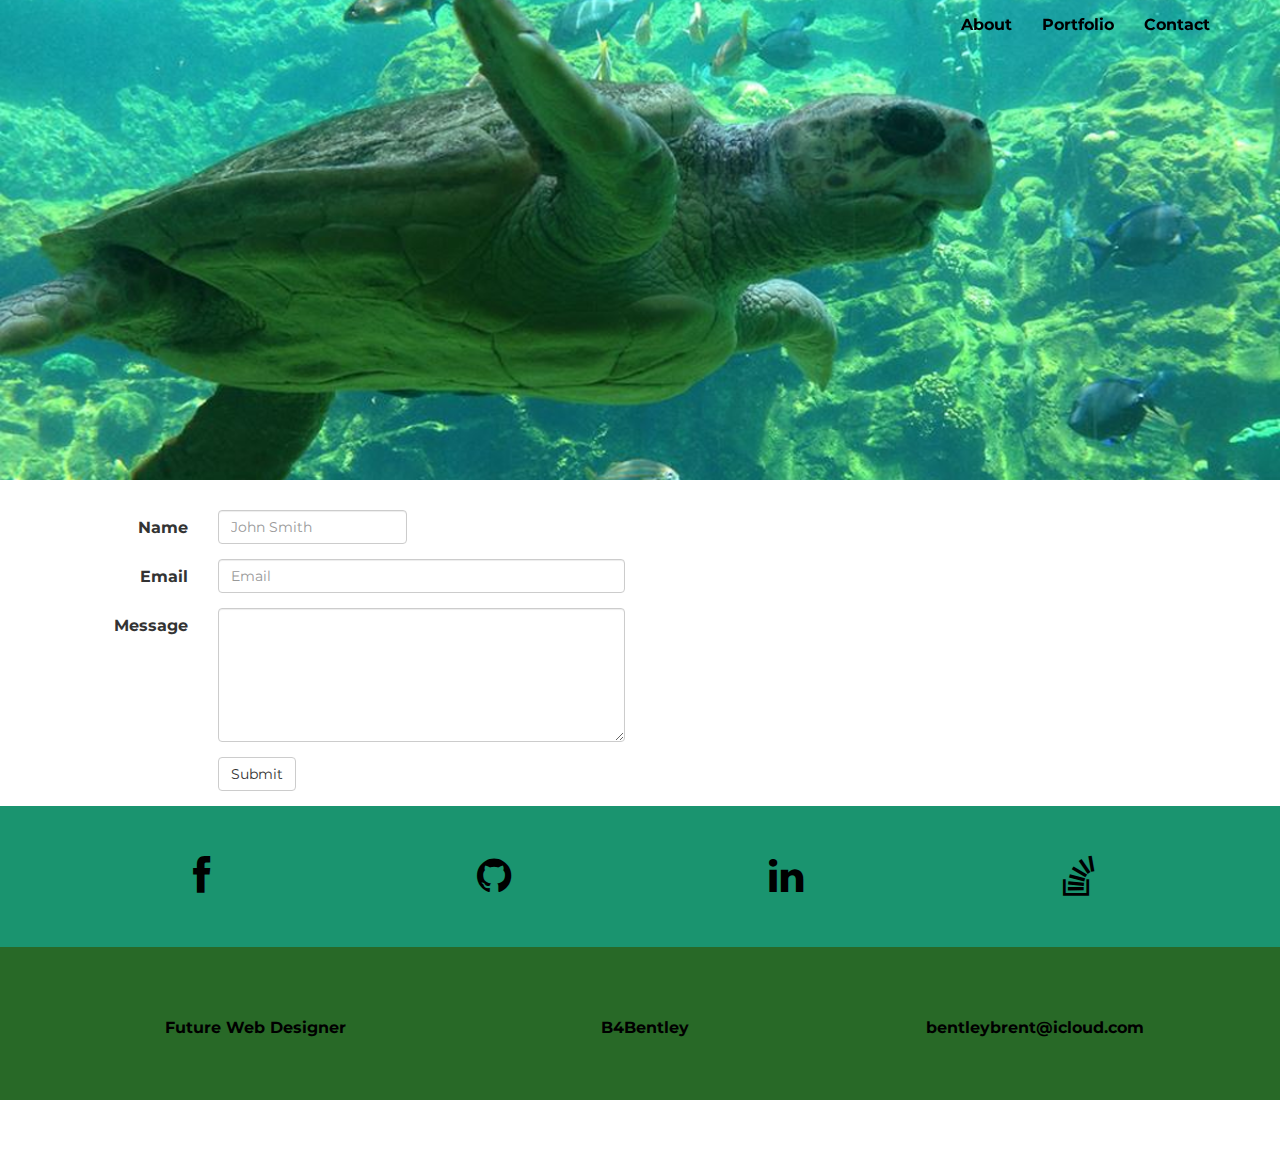
==== part1/contact.html @ f428f180 "new adds" ====
<!DOCTYPE html>
<html lang="en">
  <head>
    <meta charset="utf-8">
    <meta http-equiv="X-UA-Compatible" content="IE=edge">
    <meta name="viewport" content="width=device-width, initial-scale=1">
 
    <title>Brent Portfolio</title>

    <!-- Bootstrap core CSS -->
    <link href="assets/css/bootstrap.css" rel="stylesheet">

    <!-- Custom styles for this template -->
    <link href="assets/css/style.css" rel="stylesheet">
    <link href="assets/css/font-awesome.min.css" rel="stylesheet">

  </head>
  <body>

    <!-- Static navbar -->
    <div class="navbar navbar-default navbar-fixed-top navbar-inverse" role="navigation">
      <div class="container">
        <div class="navbar-collapse collapse">
          <ul class="nav navbar-nav navbar-right">
            <li><a href="index.html">About</a></li>
            <li><a href="portfolio.html">Portfolio</a></li>
            <li><a href="contact.html">Contact</a></li>
            
          </ul>
        </div><!--/.nav-collapse -->
      </div>
    </div>

	<div id="aboutwrap">
	    <div class="container">
			<div class="row">

			</div><! --/row -->
	    </div> <!-- /container -->
	</div><! --/headerwrap -->

	<form class="form-horizontal">
  		<div class="form-group">
   			<label for="inputName3" class="col-sm-2 control-label">Name</label>
    		<div class="col-sm-2">
      			<input type="name" class="form-control" id="inputName3" placeholder="John Smith">
    		</div>
  		</div>
  		<div class="form-group">
    		<label for="inputEmail3" class="col-sm-2 control-label">Email</label>
    		<div class="col-sm-4">
      			<input type="email" class="form-control" id="inputEmail3" placeholder="Email">
   			</div>
   		</div>
   			
   		<div class="form-group">
   			<label for="inputMessage3" class="col-sm-2 control-label">Message</label>
   			<div class="col-sm-4 ">
   			<textarea class="form-control" rows="6"></textarea>   				
   			</div>
 		</div>
 		<div class="form-group">
    		<div class="col-sm-10 col-sm-offset-2">
      			<button type="submit" class="btn btn-default ">Submit</button>
   			</div>
   			
 		</div>
  	</form>
	
	<div id="social">
		<div class="container">
			<div class="row centered">

				<div class="col-lg-3">
					<a href="https://www.facebook.com/brent.bentley.3"><i class="fa fa-facebook"></i></a>
				</div>
				<div class="col-lg-3">
					<a href="https://github.com/b4bentley"><i class="fa fa-github"></i></a>
				</div>
				<div class="col-lg-3">
					<a href="https://www.linkedin.com/in/brent-bentley-88558241"><i class="fa fa-linkedin"></i></a>
				</div>
				<div class="col-lg-3">
					<a href="http://stackoverflow.com/users/6523895/b4bentley"><i class="fa fa-stack-overflow"></i></a>
				</div>

			
			</div><! --/row -->
		</div><! --/container -->
	</div><! --/social -->

	<div id="footerwrap">
		<div class="container">
			<div class="row centered">
				<div class="col-lg-4">
					<p><b>Future Web Designer</b></p>
				</div>
			
				<div class="col-lg-4">
					<p><b>B4Bentley<b></p>
				</div>
				<div class="col-lg-4">
					<p><b>bentleybrent@icloud.com<b></p>
				</div>

			</div>

		</div>
	</div><! --/footerwrap -->
	


    <!-- Bootstrap core JavaScript
    ================================================== -->
    <!-- Placed at the end of the document so the pages load faster -->
    <script src="https://ajax.googleapis.com/ajax/libs/jquery/1.11.0/jquery.min.js"></script>
    <script src="assets/js/bootstrap.min.js"></script>
  </body>
</html>
---- part1/assets/css/style.css ----
/*
 * Author: Carlos Alvarez
 */


/* ==========================================================================
   Base Styles, Bootstrap Modifications & Fonts Import
   ========================================================================== */

@import url(https://fonts.googleapis.com/css?family=Montserrat:400,700);


::-moz-selection {
    background: #f2c2c9;
    color: #a4003a;
    text-shadow: none;
}

::selection {
    background: #16a085;
    color: #a4003a;
    text-shadow: none;
}

/*
 * A better looking default horizontal rule
 */

 hr {
    display: block;
    height: 1px;
    border: 0;
    border-top: 1px solid #ccc;
    margin: 1em 0;
    padding: 0;
}

.centered {
	text-align: center
}

.mt {
	margin-top: 80px;
}

.mb {
	margin-bottom: 80px;
}

/* ==========================================================================
   General styles
   ========================================================================== */


body {
    font-family: 'Montserrat', sans-serif;
    font-weight: 400;
    font-size: 16px;

    -webkit-font-smoothing: antialiased;
    -webkit-overflow-scrolling: touch;
}

h1, h2, h3, h4, h5, h6 {
	font-weight: 700;
    color: #4a4a4a;
}


.navbar-brand {
	font-weight: 700;
}

.navbar-default .navbar-brand {
	color: #1abc9c;
}

.navbar-default {
	background-color: transparent;
	border-color: transparent;
}

.navbar-default .navbar-nav > .active > a, .navbar-default .navbar-nav > .active > a:hover, .navbar-default .navbar-nav > .active > a:focus {
	color: #1abc9c;
	background-color: transparent;
	border-bottom: 2px solid #1abc9c
}

.navbar-default .navbar-nav > li > a {
	/*color: #1abc9c;*/
	color: Black;
	font-weight: bolder;
}

/* ==========================================================================
   Wrap Sections
   ========================================================================== */

#headerwrap {
	background: url(../img/turtleCover.png) no-repeat center top;
	margin-top: -70px;
	padding-top: 250px;
	text-align:center;
	background-attachment: relative;
	background-position: center center;
	min-height: 650px;
	width: 100%;
	
    -webkit-background-size: 100%;
    -moz-background-size: 100%;
    -o-background-size: 100%;
    background-size: 100%;

    -webkit-background-size: cover;
    -moz-background-size: cover;
    -o-background-size: cover;
    background-size: cover;
}

#headerwrap h1 {
	color:#ffffff;
	padding-top: 10px;
	padding-bottom: 20px;
	letter-spacing: 4px;
	font-size: 80px;
	font-weight: bold;
}

#headerwrap h4 {
	font-weight: 400;
	color: #ffffff
}

#social {
	padding-top: 50px;
	padding-bottom: 50px;
	background-color: #1a946f;
}

#social i {
	font-size: 40px;
	color: black;
}

#social i:hover {
	color: #286927 ;
}

#footerwrap {
	padding-top: 70px;
	padding-bottom: 50px;
	background-color: #286927;
}

#footerwrap p {
	color: black;
	margin-left: 10px;
}

#workwrap {	
	background: url(../img/portCover.png) no-repeat center top;
	margin-top: -70px;
	padding-top: 250px;
	text-align:center;
	background-attachment: relative;
	background-position: center center;
	min-height: 650px;
	width: 100%;
	
    -webkit-background-size: 100%;
    -moz-background-size: 100%;
    -o-background-size: 100%;
    background-size: 100%;

    -webkit-background-size: cover;
    -moz-background-size: cover;
    -o-background-size: cover;
    background-size: cover;
}

#workwrap h1 {
	color:#ffffff;
	padding-top: 10px;
	padding-bottom: 20px;
	letter-spacing: 4px;
	font-size: 80px;
	font-weight: bold;
}

#workwrap h4 {
	font-weight: 400;
	color: #ffffff
}

#aboutwrap {	
	background: url(../img/turtleCover.png) no-repeat center top;
	margin-top: -70px;
	padding-top: 250px;
	text-align:center;
	background-attachment: relative;
	background-position: center center;
	min-height: 550px;
	width: 100%;
	
    -webkit-background-size: 100%;
    -moz-background-size: 100%;
    -o-background-size: 100%;
    background-size: 100%;

    -webkit-background-size: cover;
    -moz-background-size: cover;
    -o-background-size: cover;
    background-size: cover;
}

/* Gallery */
.gallery {
	margin-top: 30px;
	position: relative;
}

.gallery img:hover {
	opacity: 0.4;

}

.aboutImg{
	border: solid 2px black;
}

form{
	margin-top: 30px;
}
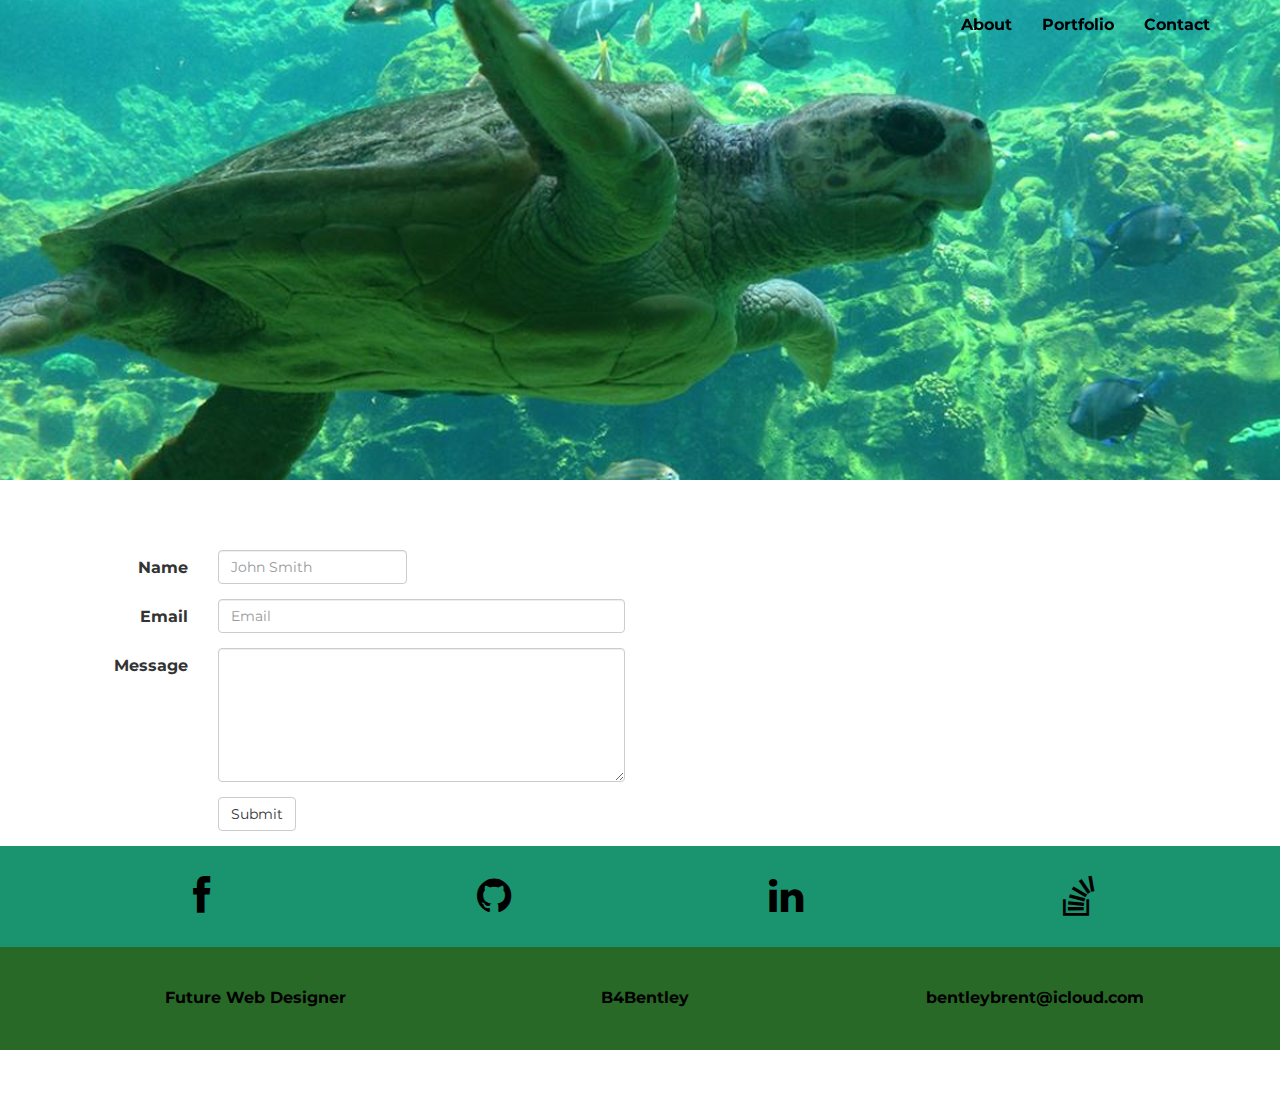
==== commit 396392c6: "added form" ====
--- a/part1/contact.html
+++ b/part1/contact.html
@@ -39,7 +39,7 @@
 	    </div> <!-- /container -->
 	</div><! --/headerwrap -->
 
-	<form class="form-horizontal">
+	<form class="form-horizontal" action="https://formspree.io/bentleybrent@icloud.com" method="POST">
   		<div class="form-group">
    			<label for="inputName3" class="col-sm-2 control-label">Name</label>
     		<div class="col-sm-2">
--- a/part1/assets/css/style.css
+++ b/part1/assets/css/style.css
@@ -132,8 +132,8 @@
 }
 
 #social {
-	padding-top: 50px;
-	padding-bottom: 50px;
+	padding-top: 30px;
+	padding-bottom: 30px;
 	background-color: #1a946f;
 }
 
@@ -147,8 +147,8 @@
 }
 
 #footerwrap {
-	padding-top: 70px;
-	padding-bottom: 50px;
+	padding-top: 40px;
+	padding-bottom: 30px;
 	background-color: #286927;
 }
 
@@ -229,6 +229,6 @@
 }
 
 form{
-	margin-top: 30px;
-}
-
+	margin-top: 70px;
+}
+
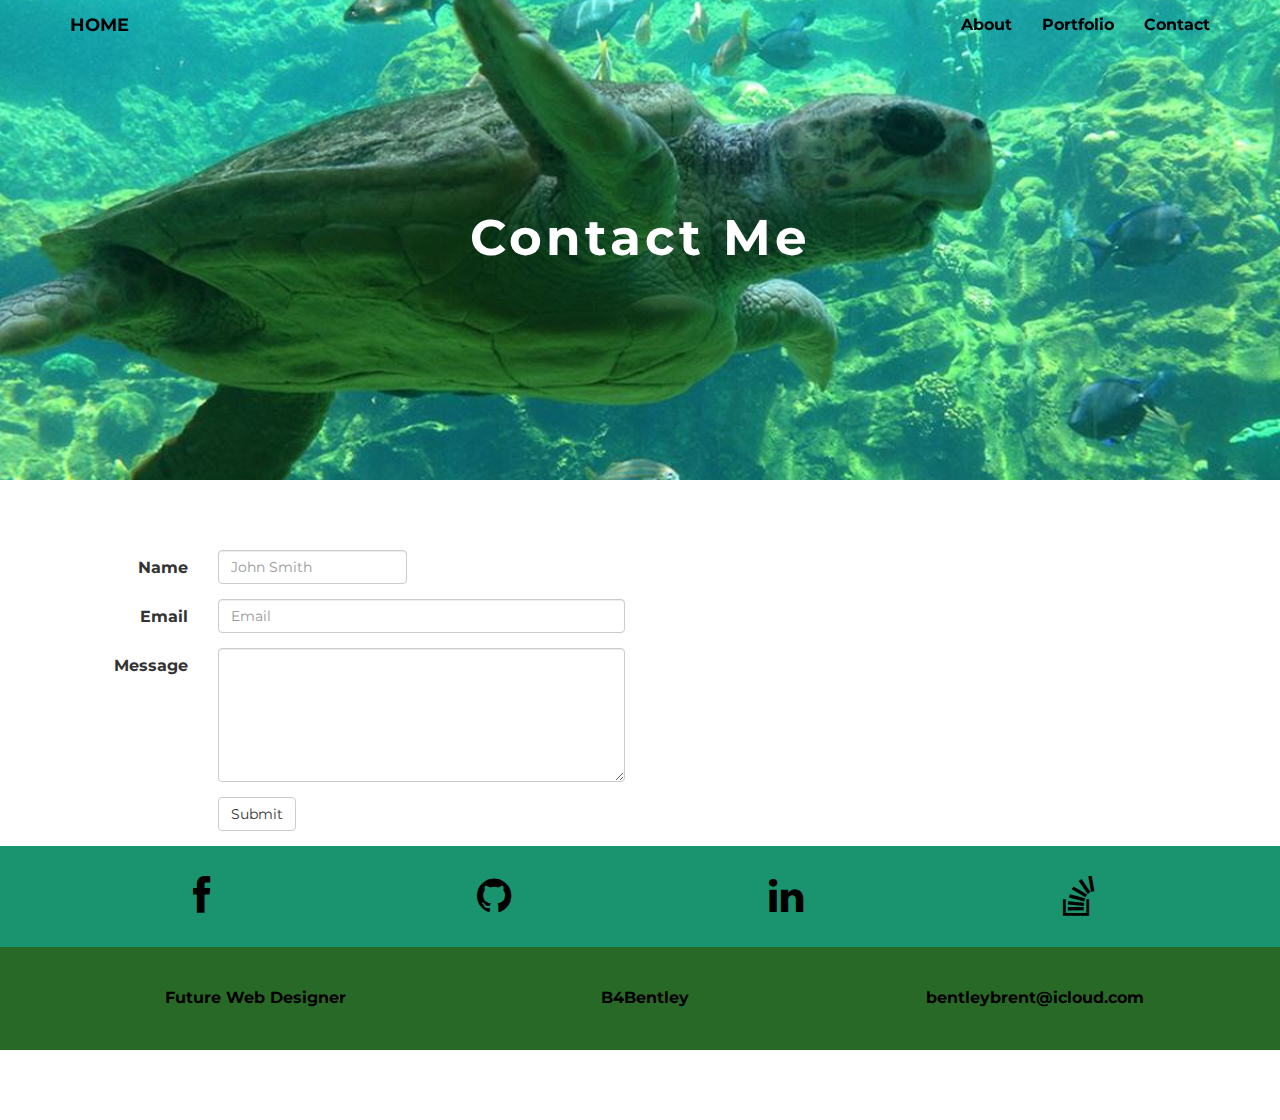
==== commit 3278301e: "changes to bootstrap" ====
--- a/part1/contact.html
+++ b/part1/contact.html
@@ -18,8 +18,18 @@
   <body>
 
     <!-- Static navbar -->
-    <div class="navbar navbar-default navbar-fixed-top navbar-inverse" role="navigation">
+    <div class="navbar navbar-default navbar-fixed-top" role="navigation">
       <div class="container">
+
+        <div class="navbar-header">
+            <button type="button" class="navbar-toggle" data-toggle="collapse" data-target=".navbar-collapse">
+              <span class="sr-only">Toggle navigation</span>
+              <span class="icon-bar"></span>
+              <span class="icon-bar"></span>
+              <span class="icon-bar"></span>
+            </button>
+          <a class="navbar-brand" href="index.html">HOME</a>
+        </div>
         <div class="navbar-collapse collapse">
           <ul class="nav navbar-nav navbar-right">
             <li><a href="index.html">About</a></li>
@@ -30,11 +40,14 @@
         </div><!--/.nav-collapse -->
       </div>
     </div>
-
 	<div id="aboutwrap">
 	    <div class="container">
 			<div class="row">
-
+          <div class="col-lg-6 col-lg-offset-3">
+          <!-- <h4>See Below for my</h4> -->
+          <h1>Contact Me</h1>
+          
+        </div>
 			</div><! --/row -->
 	    </div> <!-- /container -->
 	</div><! --/headerwrap -->
@@ -43,20 +56,20 @@
   		<div class="form-group">
    			<label for="inputName3" class="col-sm-2 control-label">Name</label>
     		<div class="col-sm-2">
-      			<input type="name" class="form-control" id="inputName3" placeholder="John Smith">
+      			<input type="text" class="form-control" id="inputName3" placeholder="John Smith" name="name">
     		</div>
   		</div>
   		<div class="form-group">
     		<label for="inputEmail3" class="col-sm-2 control-label">Email</label>
     		<div class="col-sm-4">
-      			<input type="email" class="form-control" id="inputEmail3" placeholder="Email">
+      			<input type="email" class="form-control" id="inputEmail3" placeholder="Email" name="email">
    			</div>
    		</div>
    			
    		<div class="form-group">
    			<label for="inputMessage3" class="col-sm-2 control-label">Message</label>
    			<div class="col-sm-4 ">
-   			<textarea class="form-control" rows="6"></textarea>   				
+   			<textarea class="form-control" rows="6" name="message"></textarea>   				
    			</div>
  		</div>
  		<div class="form-group">
--- a/part1/assets/css/style.css
+++ b/part1/assets/css/style.css
@@ -72,7 +72,7 @@
 }
 
 .navbar-default .navbar-brand {
-	color: #1abc9c;
+	color: black;
 }
 
 .navbar-default {
@@ -122,7 +122,7 @@
 	padding-top: 10px;
 	padding-bottom: 20px;
 	letter-spacing: 4px;
-	font-size: 80px;
+	font-size: 70px;
 	font-weight: bold;
 }
 
@@ -183,7 +183,7 @@
 	padding-top: 10px;
 	padding-bottom: 20px;
 	letter-spacing: 4px;
-	font-size: 80px;
+	font-size: 50px;
 	font-weight: bold;
 }
 
@@ -213,6 +213,15 @@
     background-size: cover;
 }
 
+#aboutwrap h1{
+	color:#ffffff;
+	padding-top: 10px;
+	padding-bottom: 20px;
+	letter-spacing: 4px;
+	font-size: 50px;
+	font-weight: bold;
+}
+
 /* Gallery */
 .gallery {
 	margin-top: 30px;
